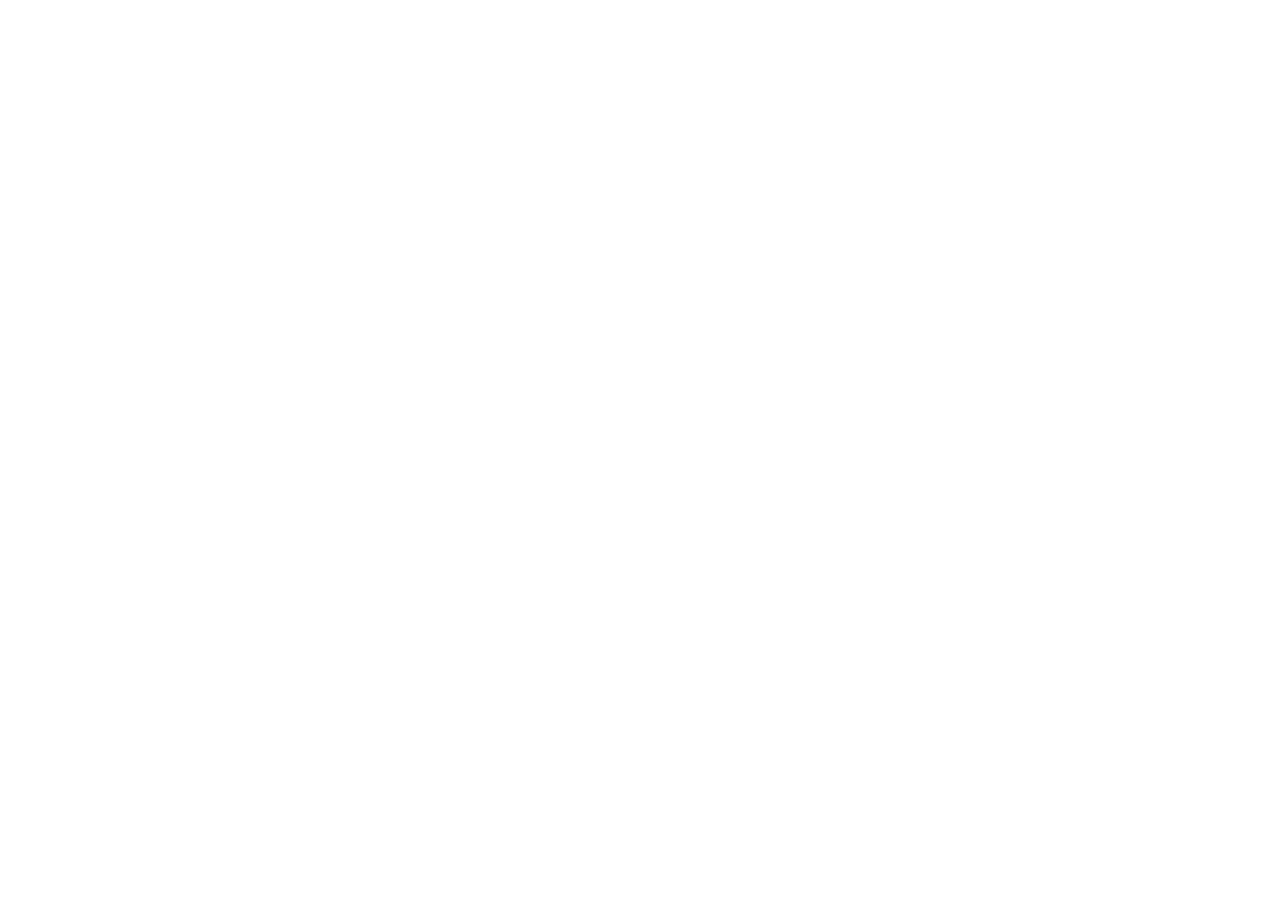
==== about.html @ 4836a49f "Completed Header" ====
<!DOCTYPE html>
<html lang="en">
	<head>
		<meta charset="UTF-8" />
		<meta name="viewport" content="width=device-width, initial-scale=1.0" />
		<link rel="shortcut icon" href="favicon.ico" type="image/x-icon" />
		<link rel="stylesheet" href="css/about.css" />
		<title>Chris Burton | FullStackCaveman</title>
	</head>
	<body></body>
</html>
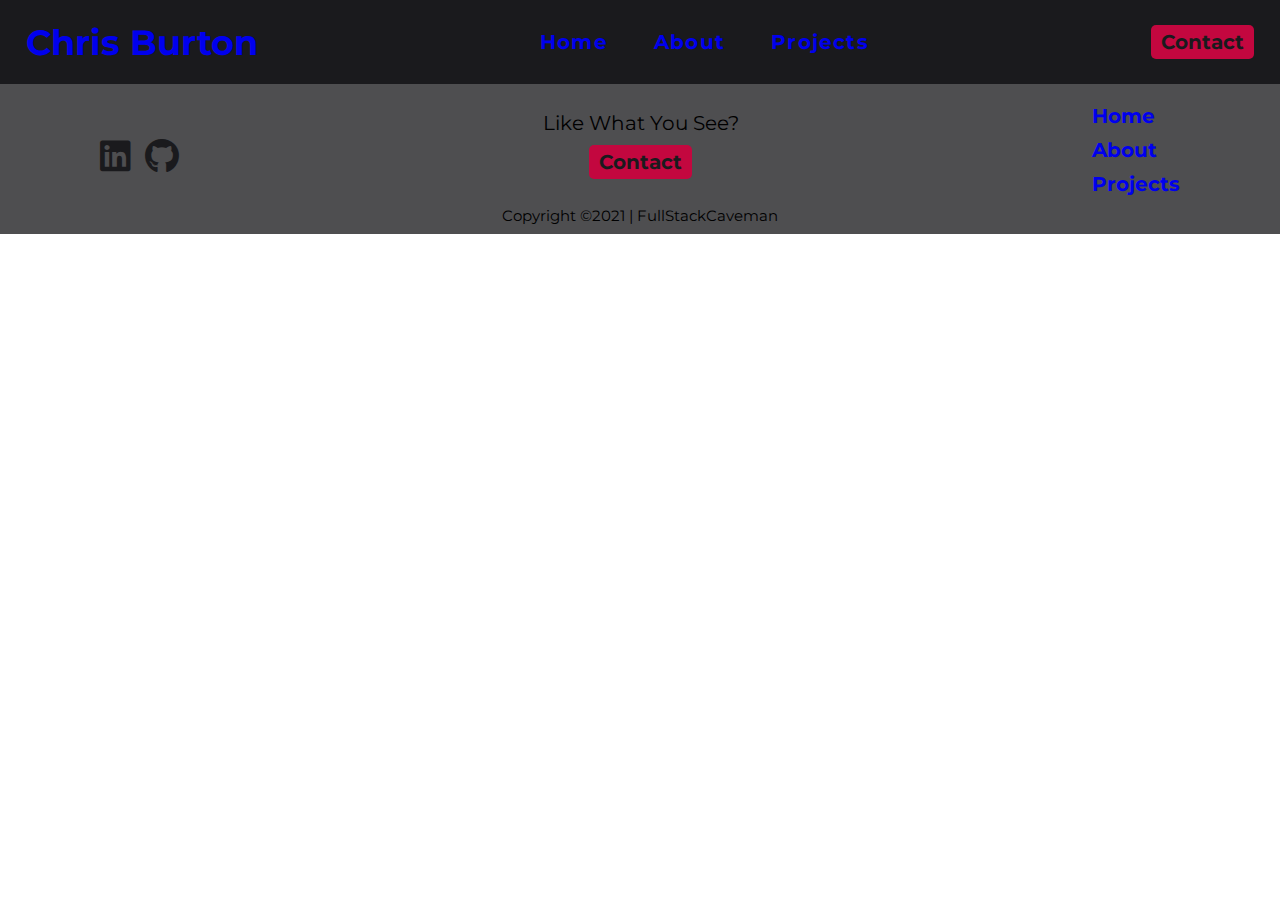
==== commit e2a8fe7c: "Set up additional pages headers and footers and css files" ====
--- a/about.html
+++ b/about.html
@@ -4,8 +4,58 @@
 		<meta charset="UTF-8" />
 		<meta name="viewport" content="width=device-width, initial-scale=1.0" />
 		<link rel="shortcut icon" href="favicon.ico" type="image/x-icon" />
-		<link rel="stylesheet" href="css/about.css" />
-		<title>Chris Burton | FullStackCaveman</title>
+		<link rel="stylesheet" href="css/index.css" />
+		<link
+			rel="stylesheet"
+			href="https://cdnjs.cloudflare.com/ajax/libs/font-awesome/5.15.2/css/all.min.css"
+		/>
+		<title>Chris Burton | About</title>
 	</head>
-	<body></body>
+	<body>
+		<!-- Header Begin -->
+		<header>
+			<a href="/index.html" class="home-link">Chris Burton</a>
+			<nav>
+				<ul class="nav-links">
+					<li class="btn-home"><a href="index.html">Home</a></li>
+					<li class="btn-about"><a href="/about.html">About</a></li>
+					<li class="btn-projects"><a href="/projects.html">Projects</a></li>
+				</ul>
+			</nav>
+			<form action="/contact.html">
+				<button class="btn btn-primary">Contact</button>
+			</form>
+		</header>
+		<!-- Header End -->
+
+		<!-- Footer Begin -->
+		<footer>
+			<div class="flex-h">
+				<div class="social">
+					<a href="https://www.linkedin.com/in/fullstackcaveman/"
+						><i class="fab fa-linkedin"></i
+					></a>
+					<a href="https://github.com/fullstackcaveman"
+						><i class="fab fa-github"></i
+					></a>
+				</div>
+				<form action="/contact.html" class="footer-form">
+					<p>Like What You See?</p>
+					<button class="btn btn-primary">Contact</button>
+				</form>
+				<nav>
+					<ul class="footer-links">
+						<li class="btn-home"><a href="index.html">Home</a></li>
+						<li class="btn-about"><a href="/about.html">About</a></li>
+						<li class="btn-projects"><a href="/projects.html">Projects</a></li>
+					</ul>
+				</nav>
+			</div>
+
+			<div class="copy">
+				<p>Copyright &copy;2021 | FullStackCaveman</p>
+			</div>
+		</footer>
+		<!-- Footer End -->
+	</body>
 </html>
--- a/css/index.css
+++ b/css/index.css
@@ -0,0 +1,265 @@
+@import url('https://fonts.googleapis.com/css2?family=Montserrat&display=swap');
+
+:root {
+	--primary-font: 'Montserrat', sans-serif;
+	--primary-color: #1a1a1d;
+	--secondary-color: #4e4e50;
+	--accent-color-1: #6f2232;
+	--accent-color-2: #950740;
+	--accent-color-3: #c3073f;
+}
+
+* {
+	padding: 0;
+	margin: 0;
+	box-sizing: border-box;
+
+	/* border: 1px solid black; */
+}
+
+body {
+	/* display: flex;
+	flex-direction: column; */
+	font-family: var(--primary-font);
+}
+
+li,
+a,
+button {
+	text-decoration: none;
+}
+
+.flex-h {
+	display: flex;
+	justify-content: space-between;
+	align-items: center;
+	padding: 0 5%;
+}
+
+/* Buttons */
+.btn {
+	font-size: 20px;
+	padding: 5px 10px;
+	border-radius: 5px;
+	border: none;
+	font-family: var(--primary-font);
+	font-weight: bold;
+	cursor: pointer;
+}
+
+.btn:focus {
+	outline: none;
+}
+
+.btn-primary {
+	background-color: var(--accent-color-3);
+	color: var(--primary-color);
+}
+
+.btn-primary:hover {
+	background-color: var(--secondary-color);
+	color: #fff;
+}
+
+.btn-home {
+	color: var(--accent-color-3);
+}
+
+.btn-about {
+	color: var(--accent-color-3);
+}
+
+.btn-projects {
+	color: var(--accent-color-3);
+}
+
+/* Header Section */
+header {
+	display: flex;
+	justify-content: space-between;
+	align-items: center;
+	padding: 20px 2%;
+	background-color: var(--primary-color);
+}
+
+.home-link {
+	cursor: pointer;
+	font-size: 35px;
+	font-weight: bold;
+}
+
+.home-link:visited {
+	color: var(--accent-color-3);
+}
+
+.nav-links {
+	list-style: none;
+	color: #fff;
+	font-weight: bold;
+	letter-spacing: 1.2px;
+}
+
+.nav-links li {
+	display: inline-block;
+	font-size: 20px;
+	padding: 10px 20px;
+}
+
+.nav-links li a:visited {
+	color: var(--accent-color-3);
+}
+
+.nav-links li a {
+	transition: all 0.3s ease 0s;
+}
+
+.nav-links li a:hover {
+	color: #fff;
+}
+
+/* Hero Section */
+.hero {
+	display: flex;
+	justify-content: center;
+	align-items: center;
+	width: 99%;
+	margin: 0 10px;
+	margin-top: 10px;
+	margin-bottom: 20px;
+	color: var(--primary-color);
+}
+
+.hero img {
+	width: 500px;
+	border-radius: 3px;
+}
+
+h1 {
+	font-size: 40px;
+	margin-bottom: 20px;
+}
+
+.hero-info {
+	display: flex;
+	flex-direction: column;
+	padding: 20px 80px;
+	overflow: hidden;
+}
+
+.hero-info form {
+	margin-bottom: 20px;
+}
+
+.hero-info p {
+	font-size: 20px;
+}
+
+/* Projects Section */
+.projects-container {
+	margin: 0 auto;
+	color: var(--primary-color);
+	max-width: 1280px;
+}
+
+.projects-container h2 {
+	text-align: center;
+	margin: 0 auto;
+	padding: 10px;
+	font-size: 35px;
+	color: var(--accent-color-2);
+}
+
+.projects {
+	display: flex;
+	flex-wrap: wrap;
+	justify-content: space-evenly;
+	align-items: space-evenly;
+}
+
+.project1,
+.project2,
+.project3,
+.project4,
+.project5,
+.project6,
+.project7,
+.project8 {
+	text-align: center;
+	margin: 0 5px;
+	margin-bottom: 40px;
+}
+
+.projects img {
+	width: 250px;
+	filter: grayscale();
+}
+
+.projects img:hover {
+	filter: none;
+	cursor: pointer;
+}
+
+.project {
+	margin-bottom: 30px;
+	text-align: center;
+}
+
+/* Footer Section */
+footer {
+	display: flex;
+	flex-direction: column;
+	height: 150px;
+	background-color: var(--secondary-color);
+	padding: 20px 40px;
+}
+
+.social i {
+	font-size: 35px;
+	color: var(--primary-color);
+	margin-right: 10px;
+}
+
+.social i:hover {
+	color: var(--accent-color-2);
+}
+
+.footer-links {
+	list-style-type: none;
+	font-size: 20px;
+	color: var(--primary-color);
+	font-weight: bold;
+}
+
+.footer-links li {
+	margin-bottom: 10px;
+}
+
+.footer-links a:visited {
+	color: var(--primary-color);
+}
+
+.footer-links a:hover {
+	color: var(--accent-color-3);
+}
+
+.footer-form {
+	text-align: center;
+}
+
+.footer-form p {
+	font-size: 20px;
+	margin-bottom: 10px;
+}
+
+.footer-form button {
+	margin-bottom: 20px;
+}
+
+.footer-form button:hover {
+	background-color: var(--primary-color);
+}
+
+.copy p {
+	font-size: 15px;
+	text-align: center;
+}
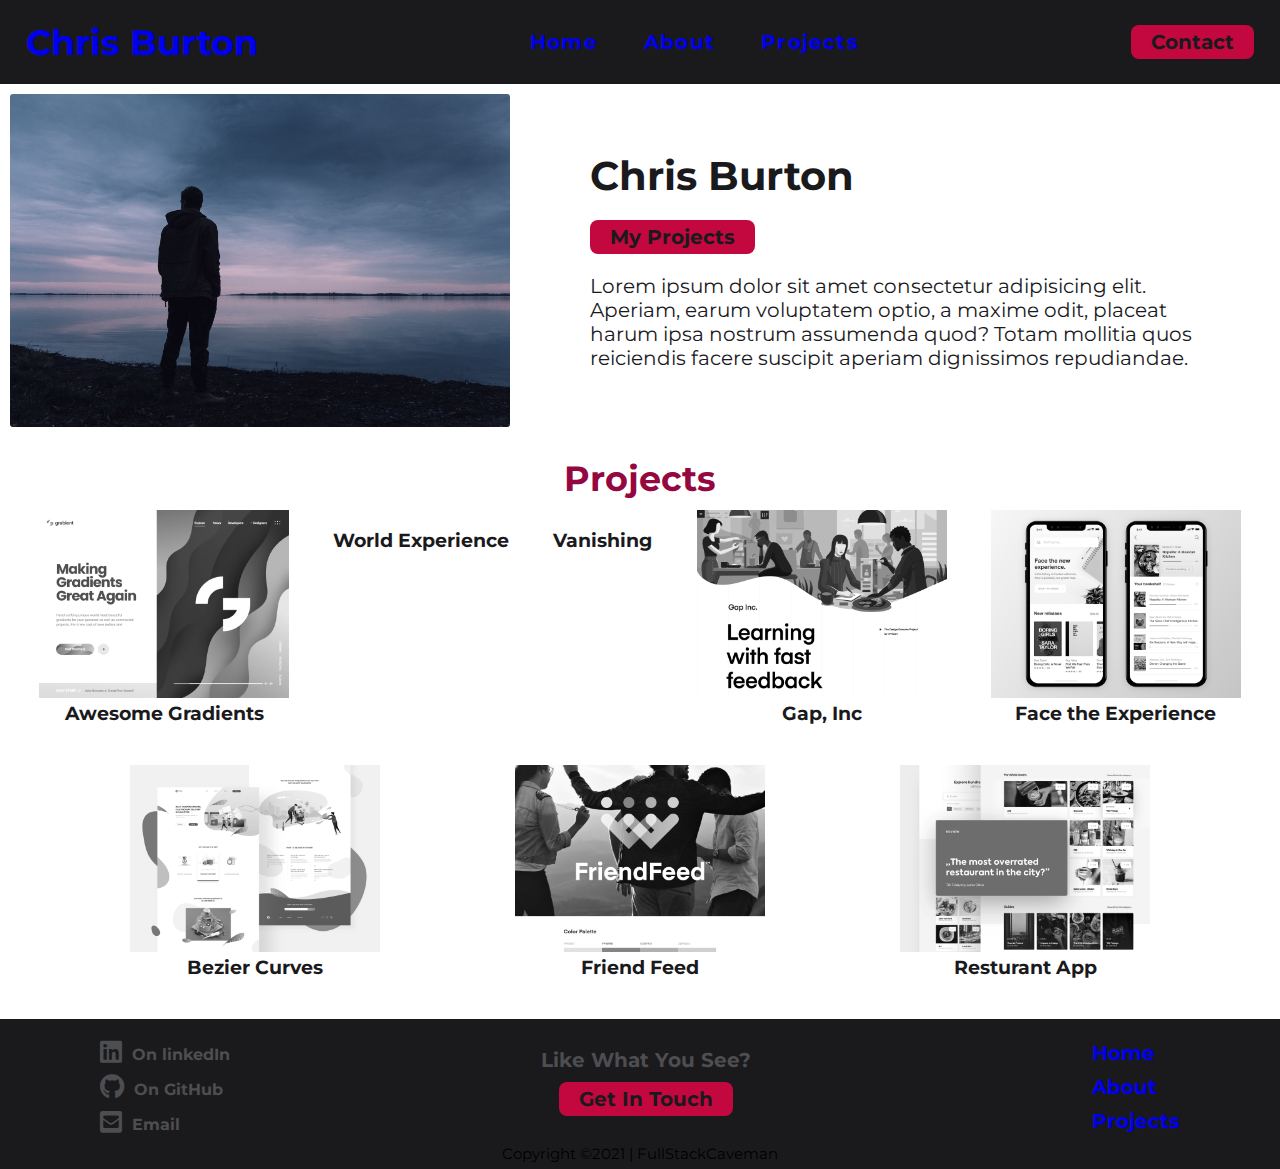
==== commit af43bef5: "Updated other page's footers" ====
--- a/about.html
+++ b/about.html
@@ -9,7 +9,7 @@
 			rel="stylesheet"
 			href="https://cdnjs.cloudflare.com/ajax/libs/font-awesome/5.15.2/css/all.min.css"
 		/>
-		<title>Chris Burton | About</title>
+		<title>Chris Burton | FullStackCaveman</title>
 	</head>
 	<body>
 		<!-- Header Begin -->
@@ -28,20 +28,93 @@
 		</header>
 		<!-- Header End -->
 
+		<!-- Hero Section Begin -->
+		<section class="hero">
+			<img src="images/showcase.jpg" alt="Me" />
+			<div class="hero-info">
+				<h1>Chris Burton</h1>
+				<form action="/projects.html">
+					<button class="btn btn-primary">My Projects</button>
+				</form>
+				<p>
+					Lorem ipsum dolor sit amet consectetur adipisicing elit. Aperiam,
+					earum voluptatem optio, a maxime odit, placeat harum ipsa nostrum
+					assumenda quod? Totam mollitia quos reiciendis facere suscipit aperiam
+					dignissimos repudiandae.
+				</p>
+			</div>
+		</section>
+		<!-- Hero Section End -->
+
+		<!-- Projects Section Begin -->
+		<section class="projects-container">
+			<h2>Projects</h2>
+			<div class="projects">
+				<div class="project1">
+					<img src="images/projects/item1.png" alt="" />
+					<h3>Awesome Gradients</h3>
+				</div>
+				<div class="project2">
+					<img src="images/projects/item2.png" alt="" />
+					<h3>World Experience</h3>
+				</div>
+				<div class="project3">
+					<img src="images/projects/item3.png" alt="" />
+					<h3>Vanishing</h3>
+				</div>
+				<div class="project4">
+					<img src="images/projects/item4.png" alt="" />
+					<h3>Gap, Inc</h3>
+				</div>
+				<div class="project5">
+					<img src="images/projects/item5.png" alt="" />
+					<h3>Face the Experience</h3>
+				</div>
+				<div class="project6">
+					<img src="images/projects/item6.png" alt="" />
+					<h3>Bezier Curves</h3>
+				</div>
+				<div class="project7">
+					<img src="images/projects/item9.png" alt="" />
+					<h3>Friend Feed</h3>
+				</div>
+				<div class="project8">
+					<img src="images/projects/item8.png" alt="" />
+					<h3>Resturant App</h3>
+				</div>
+			</div>
+		</section>
+		<!-- Projects Section End -->
+
 		<!-- Footer Begin -->
 		<footer>
 			<div class="flex-h">
 				<div class="social">
-					<a href="https://www.linkedin.com/in/fullstackcaveman/"
-						><i class="fab fa-linkedin"></i
-					></a>
-					<a href="https://github.com/fullstackcaveman"
-						><i class="fab fa-github"></i
-					></a>
+					<div class="social1">
+						<a href="https://www.linkedin.com/in/fullstackcaveman/"
+							><i class="fab fa-linkedin"></i
+            ></a>
+            <a href="https://www.linkedin.com/in/fullstackcaveman/"
+							>On linkedIn</a>
+					</div>
+					<div class="social2">
+						<a href="https://github.com/fullstackcaveman"
+							><i class="fab fa-github"></i
+            ></a>
+            <a href="https://github.com/fullstackcaveman"
+							>On GitHub</i
+						></a>						
+					</div>
+					<div class="social3">
+						<a href="mailto:chris.burton@fullstackcaveman.com"
+							><i class="fas fa-envelope-square"></i
+						></a>
+						<a href="mailto:chris.burton@fullstackcaveman.com">Email</a>
+					</div>
 				</div>
 				<form action="/contact.html" class="footer-form">
 					<p>Like What You See?</p>
-					<button class="btn btn-primary">Contact</button>
+					<button class="btn btn-primary">Get In Touch</button>
 				</form>
 				<nav>
 					<ul class="footer-links">
--- a/css/index.css
+++ b/css/index.css
@@ -39,8 +39,8 @@
 /* Buttons */
 .btn {
 	font-size: 20px;
-	padding: 5px 10px;
-	border-radius: 5px;
+	padding: 5px 20px;
+	border-radius: 8px;
 	border: none;
 	font-family: var(--primary-font);
 	font-weight: bold;
@@ -209,14 +209,50 @@
 	display: flex;
 	flex-direction: column;
 	height: 150px;
-	background-color: var(--secondary-color);
+	background-color: var(--primary-color);
 	padding: 20px 40px;
 }
 
+.social {
+	display: flex;
+	flex-direction: column;
+	justify-content: center;
+}
+
+.social1,
+.social2,
+.social3 {
+	display: flex;
+	flex-direction: row;
+	align-items: center;
+	justify-content: flex-start;
+}
+
+.social1 a,
+.social2 a,
+.social3 a {
+	margin-bottom: 5px;
+	color: var(--secondary-color);
+	font-weight: bold;
+}
+
+.social1:hover a,
+.social2:hover a,
+.social3:hover a {
+	color: var(--accent-color-3);
+}
+
+.social1:hover i,
+.social2:hover i,
+.social3:hover i {
+	color: var(--accent-color-3);
+}
+
 .social i {
-	font-size: 35px;
-	color: var(--primary-color);
+	font-size: 25px;
+	color: var(--secondary-color);
 	margin-right: 10px;
+	margin-bottom: 5px;
 }
 
 .social i:hover {
@@ -226,7 +262,7 @@
 .footer-links {
 	list-style-type: none;
 	font-size: 20px;
-	color: var(--primary-color);
+	color: var(--secondary-color);
 	font-weight: bold;
 }
 
@@ -235,7 +271,7 @@
 }
 
 .footer-links a:visited {
-	color: var(--primary-color);
+	color: var(--secondary-color);
 }
 
 .footer-links a:hover {
@@ -243,10 +279,13 @@
 }
 
 .footer-form {
+	margin-right: 30px;
 	text-align: center;
 }
 
 .footer-form p {
+	font-weight: bold;
+	color: var(--secondary-color);
 	font-size: 20px;
 	margin-bottom: 10px;
 }
@@ -256,7 +295,7 @@
 }
 
 .footer-form button:hover {
-	background-color: var(--primary-color);
+	background-color: var(--secondary-color);
 }
 
 .copy p {
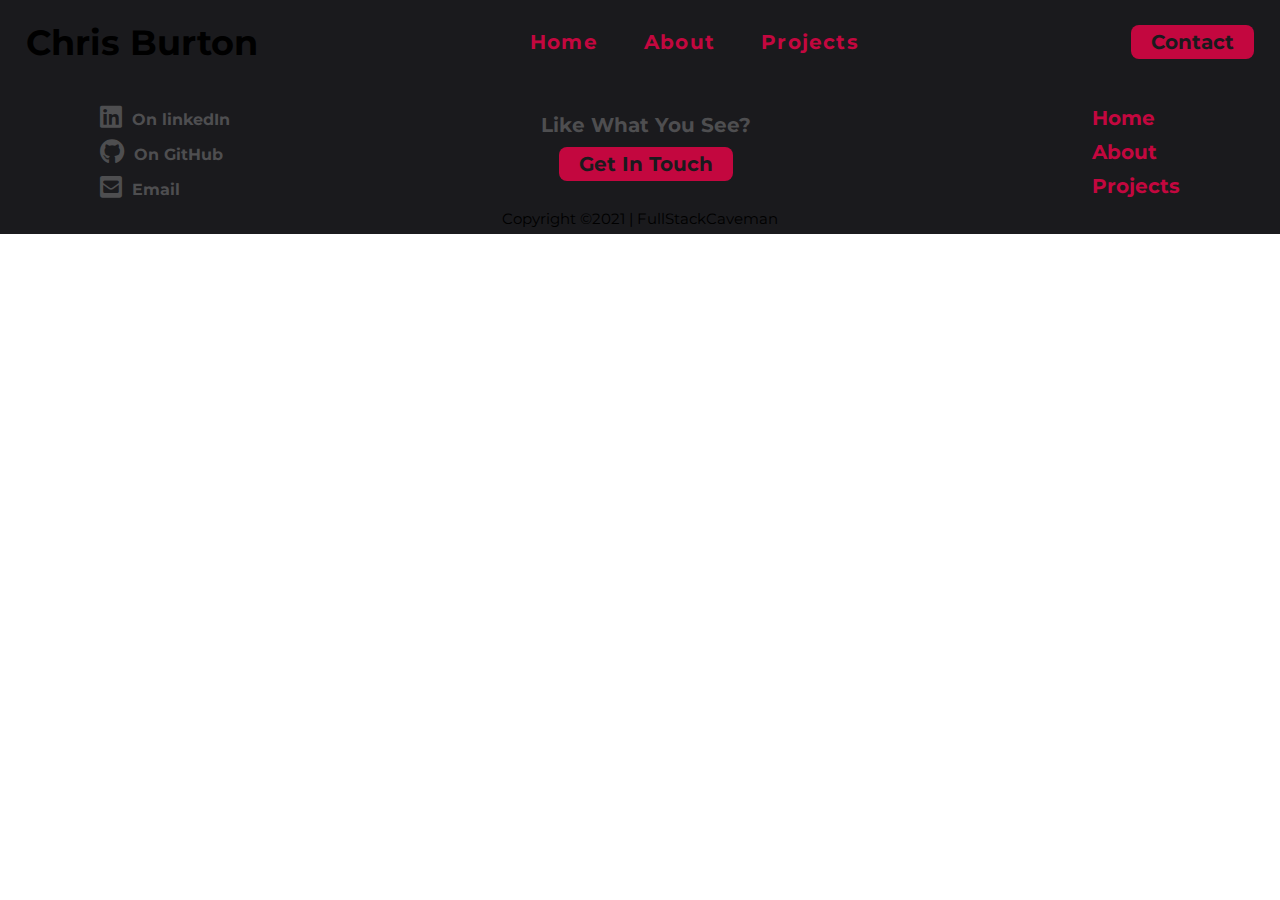
==== commit 4bba94c0: "Solved link color issue. Resized Hero Area" ====
--- a/about.html
+++ b/about.html
@@ -28,63 +28,7 @@
 		</header>
 		<!-- Header End -->
 
-		<!-- Hero Section Begin -->
-		<section class="hero">
-			<img src="images/showcase.jpg" alt="Me" />
-			<div class="hero-info">
-				<h1>Chris Burton</h1>
-				<form action="/projects.html">
-					<button class="btn btn-primary">My Projects</button>
-				</form>
-				<p>
-					Lorem ipsum dolor sit amet consectetur adipisicing elit. Aperiam,
-					earum voluptatem optio, a maxime odit, placeat harum ipsa nostrum
-					assumenda quod? Totam mollitia quos reiciendis facere suscipit aperiam
-					dignissimos repudiandae.
-				</p>
-			</div>
-		</section>
-		<!-- Hero Section End -->
-
-		<!-- Projects Section Begin -->
-		<section class="projects-container">
-			<h2>Projects</h2>
-			<div class="projects">
-				<div class="project1">
-					<img src="images/projects/item1.png" alt="" />
-					<h3>Awesome Gradients</h3>
-				</div>
-				<div class="project2">
-					<img src="images/projects/item2.png" alt="" />
-					<h3>World Experience</h3>
-				</div>
-				<div class="project3">
-					<img src="images/projects/item3.png" alt="" />
-					<h3>Vanishing</h3>
-				</div>
-				<div class="project4">
-					<img src="images/projects/item4.png" alt="" />
-					<h3>Gap, Inc</h3>
-				</div>
-				<div class="project5">
-					<img src="images/projects/item5.png" alt="" />
-					<h3>Face the Experience</h3>
-				</div>
-				<div class="project6">
-					<img src="images/projects/item6.png" alt="" />
-					<h3>Bezier Curves</h3>
-				</div>
-				<div class="project7">
-					<img src="images/projects/item9.png" alt="" />
-					<h3>Friend Feed</h3>
-				</div>
-				<div class="project8">
-					<img src="images/projects/item8.png" alt="" />
-					<h3>Resturant App</h3>
-				</div>
-			</div>
-		</section>
-		<!-- Projects Section End -->
+		
 
 		<!-- Footer Begin -->
 		<footer>
--- a/css/index.css
+++ b/css/index.css
@@ -18,8 +18,6 @@
 }
 
 body {
-	/* display: flex;
-	flex-direction: column; */
 	font-family: var(--primary-font);
 }
 
@@ -29,6 +27,14 @@
 	text-decoration: none;
 }
 
+a,
+a:hover,
+a:focus,
+a:active {
+	text-decoration: none;
+	color: inherit;
+}
+
 .flex-h {
 	display: flex;
 	justify-content: space-between;
@@ -120,17 +126,18 @@
 /* Hero Section */
 .hero {
 	display: flex;
-	justify-content: center;
+	justify-content: space-between;
 	align-items: center;
-	width: 99%;
-	margin: 0 10px;
-	margin-top: 10px;
-	margin-bottom: 20px;
+	/* width: 99%; */
+	padding: 0 20px;
+	max-width: 1280px;
+	margin: 40px auto;
+	margin-bottom: 40px;
 	color: var(--primary-color);
 }
 
 .hero img {
-	width: 500px;
+	width: 600px;
 	border-radius: 3px;
 }
 
@@ -142,6 +149,7 @@
 .hero-info {
 	display: flex;
 	flex-direction: column;
+	margin-left: 20px;
 	padding: 20px 80px;
 	overflow: hidden;
 }
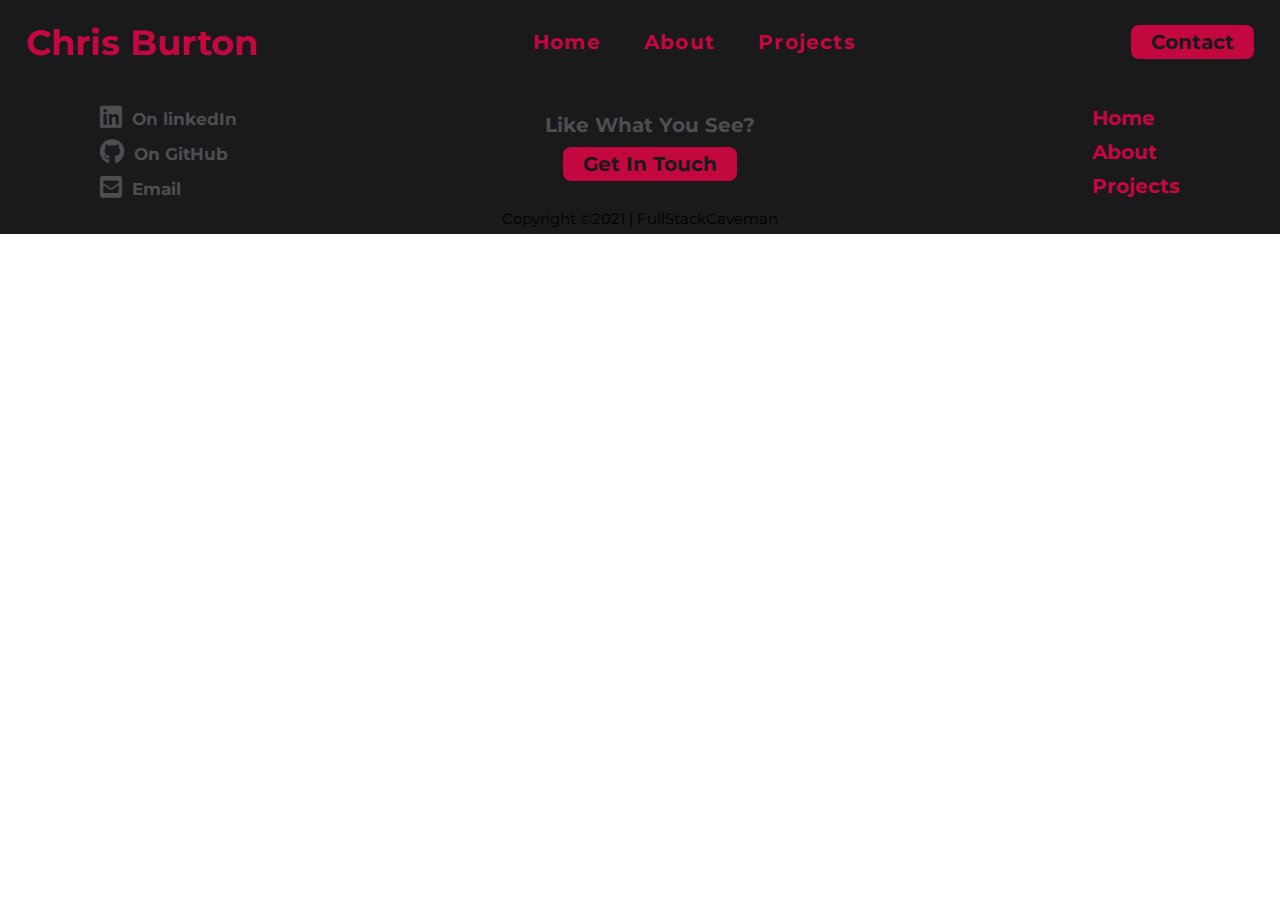
==== commit 1ffd5ac7: "Set up initial responsive breakpoints and styling" ====
--- a/about.html
+++ b/about.html
@@ -4,7 +4,7 @@
 		<meta charset="UTF-8" />
 		<meta name="viewport" content="width=device-width, initial-scale=1.0" />
 		<link rel="shortcut icon" href="favicon.ico" type="image/x-icon" />
-		<link rel="stylesheet" href="css/index.css" />
+		<link rel="stylesheet" href="css/style.css" />
 		<link
 			rel="stylesheet"
 			href="https://cdnjs.cloudflare.com/ajax/libs/font-awesome/5.15.2/css/all.min.css"
--- a/css/style.css
+++ b/css/style.css
@@ -0,0 +1,491 @@
+@import url('https://fonts.googleapis.com/css2?family=Montserrat&display=swap');
+
+:root {
+	--primary-font: 'Montserrat', sans-serif;
+	--primary-color: #1a1a1d;
+	--secondary-color: #4e4e50;
+	--accent-color-1: #6f2232;
+	--accent-color-2: #950740;
+	--accent-color-3: #c3073f;
+}
+
+* {
+	padding: 0;
+	margin: 0;
+	box-sizing: border-box;
+	font-size: 62.5%;
+
+	/* border: 1px solid black; */
+}
+
+body {
+	font-family: var(--primary-font);
+}
+
+li,
+a,
+button {
+	text-decoration: none;
+}
+
+a,
+a:hover,
+a:focus,
+a:active {
+	text-decoration: none;
+	color: inherit;
+}
+
+.flex-h {
+	display: flex;
+	justify-content: space-between;
+	align-items: center;
+	padding: 0 5%;
+}
+
+/* Buttons */
+.btn {
+	font-size: 2rem;
+	padding: 0.5rem 2rem;
+	border-radius: 0.8rem;
+	border: none;
+	font-family: var(--primary-font);
+	font-weight: bold;
+	cursor: pointer;
+}
+
+.btn:focus {
+	outline: none;
+}
+
+.btn-primary {
+	background-color: var(--accent-color-3);
+	color: var(--primary-color);
+}
+
+.btn-primary:hover {
+	background-color: var(--secondary-color);
+	color: #fff;
+}
+
+.btn-home {
+	color: var(--accent-color-3);
+}
+
+.btn-about {
+	color: var(--accent-color-3);
+}
+
+.btn-projects {
+	color: var(--accent-color-3);
+}
+
+/* Header Section */
+header {
+	display: flex;
+	justify-content: space-between;
+	align-items: center;
+	padding: 2rem 2%;
+	background-color: var(--primary-color);
+}
+
+.home-link {
+	color: var(--accent-color-3);
+	cursor: pointer;
+	font-size: 3.5rem;
+	font-weight: bold;
+}
+
+.home-link:visited {
+	color: var(--accent-color-3);
+}
+
+.nav-links {
+	list-style: none;
+	color: #fff;
+	font-weight: bold;
+	letter-spacing: 1.2px;
+}
+
+.nav-links li {
+	display: inline-block;
+	font-size: 2rem;
+	padding: 1rem 2rem;
+}
+
+.nav-links li a:visited {
+	color: var(--accent-color-3);
+}
+
+.nav-links li a {
+	font-size: 2rem;
+	transition: all 0.3s ease 0s;
+}
+
+.nav-links li a:hover {
+	color: #fff;
+}
+
+/* Hero Section */
+.hero {
+	display: flex;
+	justify-content: space-between;
+	align-items: center;
+	padding: 0 2rem;
+	max-width: 1280px;
+	margin: 4rem auto;
+	margin-bottom: 4rem;
+	color: var(--primary-color);
+}
+
+.hero img {
+	width: 60rem;
+	border-radius: 0.3rem;
+}
+
+h1 {
+	font-size: 4rem;
+	margin-bottom: 2rem;
+}
+
+.hero-info {
+	display: flex;
+	flex-direction: column;
+	margin-left: 2rem;
+	padding: 2rem 8rem;
+	overflow: hidden;
+}
+
+.hero-info p {
+	font-size: 2rem;
+}
+
+.hero-info form {
+	margin-bottom: 2rem;
+}
+
+.hero-info p {
+	font-size: 2rem;
+}
+
+/* Projects Section */
+.projects-container {
+	margin: 0 auto;
+	color: var(--primary-color);
+	max-width: 1280px;
+}
+
+.projects-container h2 {
+	text-align: center;
+	margin: 0 auto;
+	padding: 1rem;
+	font-size: 3.5rem;
+	color: var(--accent-color-2);
+}
+
+.projects {
+	display: flex;
+	flex-wrap: wrap;
+	justify-content: space-evenly;
+	align-items: space-evenly;
+}
+
+.projects h3 {
+	font-size: 2rem;
+	color: #fff;
+	padding: 0.2rem auto;
+	background-color: var(--accent-color-3);
+}
+
+.project1,
+.project2,
+.project3,
+.project4,
+.project5,
+.project6,
+.project7,
+.project8 {
+	text-align: center;
+	margin: 0 0.5rem;
+	margin-bottom: 4rem;
+	box-shadow: 2px 2px 5px var(--accent-color-1), 4px 4px 10px black;
+}
+
+.projects img {
+	width: 25rem;
+	filter: grayscale();
+}
+
+.projects img:hover {
+	filter: none;
+	cursor: pointer;
+}
+
+.project {
+	margin-bottom: 3rem;
+	text-align: center;
+}
+
+/* Footer Section */
+footer {
+	display: flex;
+	flex-direction: column;
+	height: 15rem;
+	background-color: var(--primary-color);
+	padding: 2rem 4rem;
+}
+
+.social {
+	display: flex;
+	flex-direction: column;
+	justify-content: center;
+}
+
+.social a {
+	font-size: 1.7rem;
+}
+
+.social1,
+.social2,
+.social3 {
+	display: flex;
+	flex-direction: row;
+	align-items: center;
+	justify-content: flex-start;
+}
+
+.social1 a,
+.social2 a,
+.social3 a {
+	margin-bottom: 0.5rem;
+	color: var(--secondary-color);
+	font-weight: bold;
+}
+
+.social1:hover a,
+.social2:hover a,
+.social3:hover a {
+	color: var(--accent-color-3);
+}
+
+.social1:hover i,
+.social2:hover i,
+.social3:hover i {
+	color: var(--accent-color-3);
+}
+
+.social i {
+	font-size: 2.5rem;
+	color: var(--secondary-color);
+	margin-right: 1rem;
+	margin-bottom: 0.5rem;
+}
+
+/* .social i:hover {
+	color: var(--accent-color-2);
+} */
+
+.footer-links {
+	list-style-type: none;
+	font-size: 2rem;
+	color: var(--secondary-color);
+	font-weight: bold;
+}
+
+.footer-links li {
+	margin-bottom: 1rem;
+}
+
+.footer-links li a {
+	font-size: 2rem;
+}
+
+.footer-links li a:visited {
+	color: var(--secondary-color);
+}
+
+.footer-links li a:hover {
+	color: var(--accent-color-3);
+}
+
+.footer-form {
+	margin-right: 3rem;
+	text-align: center;
+}
+
+.footer-form p {
+	font-weight: bold;
+	color: var(--secondary-color);
+	font-size: 2rem;
+	margin-bottom: 1rem;
+}
+
+.footer-form button {
+	margin-bottom: 2rem;
+}
+
+.footer-form button:hover {
+	background-color: var(--secondary-color);
+}
+
+.copy p {
+	font-size: 1.5rem;
+	text-align: center;
+}
+
+@media (max-width: 1030px) {
+	.hero-info {
+		padding: 2rem 2rem;
+	}
+
+	.hero img {
+		max-width: 50%;
+	}
+}
+
+@media (max-width: 800px) {
+	/* Hero Section */
+	.hero {
+		display: flex;
+		flex-direction: column;
+		margin-top: 2rem;
+	}
+
+	.hero-info {
+		padding: 1rem 4rem;
+	}
+
+	.hero img {
+		max-width: 100%;
+	}
+
+	/* Projects Section */
+	.projects img {
+		width: 23rem;
+		filter: none;
+	}
+
+	footer {
+		height: 18rem;
+		padding: 1rem 1rem;
+	}
+
+	.flex-h {
+		padding: 1rem 1rem;
+	}
+
+	.social1,
+	.social2,
+	.social3 {
+		padding: 0;
+		margin-bottom: 0.5rem;
+	}
+
+	.social a {
+		font-size: 1.3rem;
+	}
+
+	.social i {
+		font-size: 2rem;
+	}
+
+	.footer-links li a {
+		font-size: 1.5rem;
+	}
+}
+
+@media (max-width: 780px) {
+	header {
+		display: flex;
+		flex-direction: column;
+	}
+
+	header button {
+		margin-top: 1.5rem;
+	}
+}
+
+@media (max-width: 500px) {
+	/* Header Section */
+
+	/* Hero Section */
+	.hero {
+		margin: 1rem auto;
+		margin-bottom: 4rem;
+	}
+
+	.hero-info {
+		padding: 1rem;
+	}
+
+	.hero img {
+		width: 100%;
+		border-radius: 0.5rem;
+	}
+
+	/* Projects Section */
+	.projects img {
+		width: 20rem;
+	}
+
+	.projects h3 {
+		font-size: 1.5rem;
+		padding: 0.3rem;
+	}
+
+	/* Footer */
+	footer {
+		height: 18rem;
+		padding: 1rem 1rem;
+	}
+
+	.flex-h {
+		flex-direction: column;
+		padding: 1px 1rem;
+	}
+
+	.social {
+		flex-direction: row;
+	}
+
+	.social1,
+	.social2,
+	.social3 {
+		padding: 0 1.5rem;
+		margin-bottom: 1rem;
+	}
+
+	.footer-form {
+		margin: 0;
+	}
+
+	.footer-links {
+		display: none;
+	}
+}
+
+@media (max-width: 375px) {
+	.projects img {
+		width: 27rem;
+	}
+}
+
+@media (max-width: 320px) {
+	.nav-links .btn-home a,
+	.nav-links .btn-about a,
+	.nav-links .btn-projects a {
+		font-size: 1.5rem;
+	}
+
+	h1 {
+		font-size: 3rem;
+	}
+
+	.hero {
+		padding: 0 0.2rem;
+	}
+
+	.hero-info {
+		margin: 0;
+	}
+}
